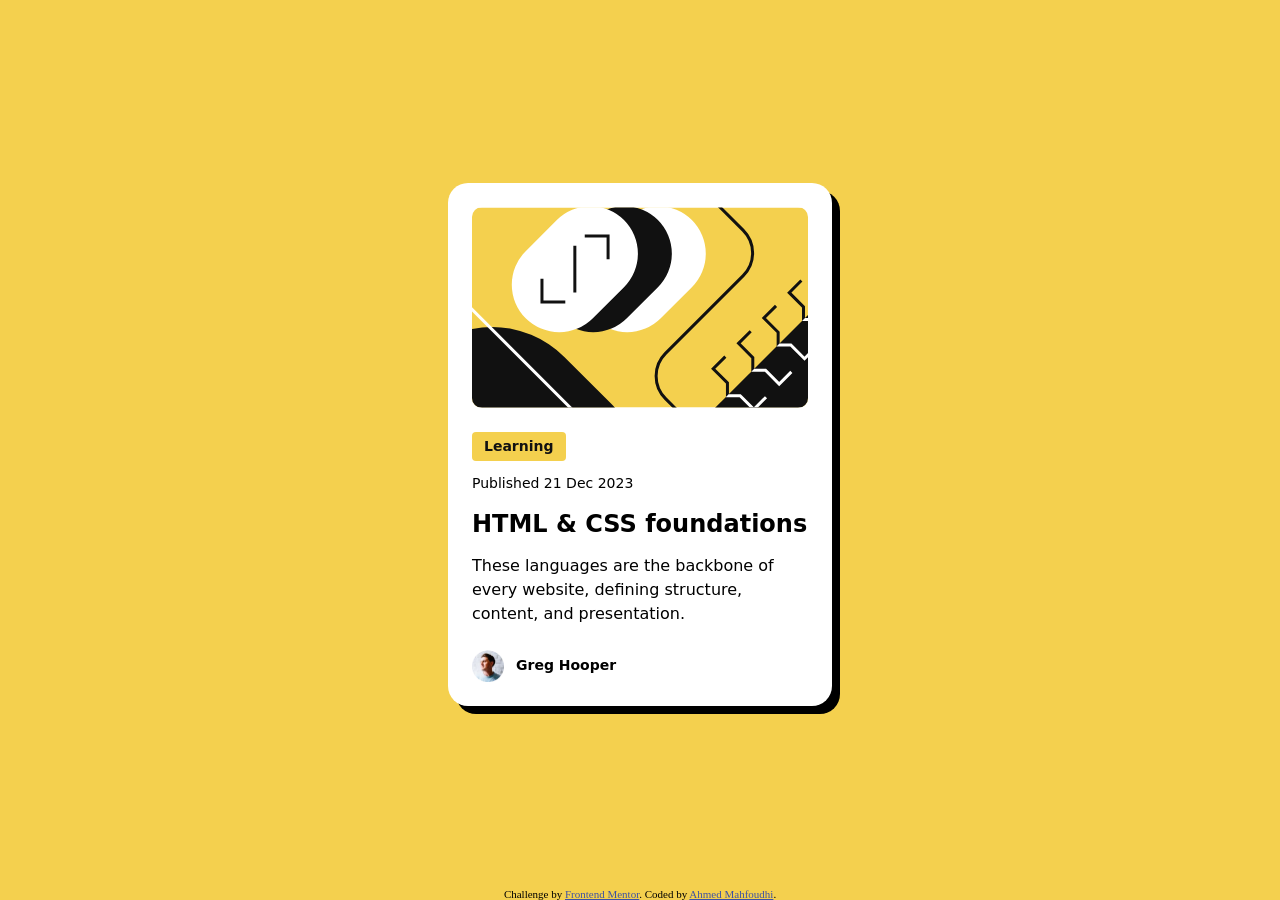
==== blog-preview-card/index.html @ 6bebb0c0 "feat: add blog preview card challenge" ====
<!DOCTYPE html>
<html lang="en">
<head>
  <meta charset="UTF-8">
  <meta name="viewport" content="width=device-width, initial-scale=1.0"> <!-- displays site properly based on user's device -->

  <link rel="icon" type="image/png" sizes="32x32" href="./assets/images/favicon-32x32.png">
  <link rel="stylesheet" href="style.css">
  
  <title>Frontend Mentor | Blog preview card</title>

  <!-- Feel free to remove these styles or customise in your own stylesheet 👍 -->
  <style>
    .attribution { font-size: 11px; text-align: center; }
    .attribution a { color: hsl(228, 45%, 44%); }
  </style>
</head>
<body>

  <div class="card">
    <img class="card-img" src="./assets/images/illustration-article.svg"/>
    <div class="card-content">
      <p><span class="card-label type-caption-strong">Learning </span></p>

      <p class="type-caption">Published 21 Dec 2023</p>

      <h2 class="type-display">HTML & CSS foundations</h2>

      <p class="type-body">These languages are the backbone of every website, defining structure, content, and presentation.</p>
    </div>
    <div class="author">
      <img src="./assets/images/image-avatar.webp" height="32" width="32"/>
      <span class="type-caption-strong">Greg Hooper</span>
    </div>
    
  </div>

  
  <div class="attribution">
    Challenge by <a href="https://www.frontendmentor.io?ref=challenge" target="_blank">Frontend Mentor</a>. 
    Coded by <a href="https://www.linkedin.com/in/ahmed-mahfoudhi">Ahmed Mahfoudhi</a>.
  </div>
</body>
</html>
---- blog-preview-card/style.css ----
:root {
    --primary-color: #F4D04E;
    --gray-950: #111111;
    --gray-500: #6B6B6B;
    --white: #FFFFFF;


    --spacing-300: 24px;
    --spacing-150: 12px;
    --spacing-100: 8px;
    --spacing-50: 4px;

    --font-family-sans: "Figtree", system-ui, -apple-system, "Segoe UI", Roboto, Arial, sans-serif;

    --fw-medium: 500;
    --fw-extrabold: 800;

    --lh-150: 1.5;

    --ls-0: 0;

    --fs-24: 24px;
    --fs-16: 16px;
    --fs-14: 14px;
}

*, *::before, *::after{
    margin: 0;
    padding: 0;
    box-sizing: border-box;
}

body {
    background-color: var(--primary-color);
    min-height: 100vh;
    display: grid;
    place-items: center;
    grid-template-rows: 1fr auto;
}

.card {
    background-color: var(--white);
    padding: var(--spacing-300);
    width: 384px;
    margin: 0 auto;
    border-radius: 20px;
    display: flex;
    flex-direction: column;
    gap: var(--spacing-300);
    font-family: var(--font-family-sans);
    box-shadow: #000 8px 8px;
}


.card-img {
    border-radius: 10px;
}

.card-content {
    display: flex;
    flex-direction: column;
    gap: var(--spacing-150);
}

.card-content .card-label {
    background-color: var(--primary-color);
    display: inline-block;
    padding: var(--spacing-50) var(--spacing-150);
    border-radius: var(--spacing-50);
    font-weight: bold;
    color: var(--gray-950);
}

.card-content h2:hover{
  color: var(--primary-color);
  cursor: pointer;
}

.author {
    display: flex;
    align-items: center;
    gap: var(--spacing-150)
}

/* Utility classes */
/* text-preset-1**/
.type-display {
  font-weight: var(--fw-extrabold);
  font-size: var(--fs-24);
  line-height: var(--lh-150);
  letter-spacing: var(--ls-0);
}

/* text-preset-2**/
.type-body {
  font-weight: var(--fw-medium);
  font-size: var(--fs-16);
  line-height: var(--lh-150);
  letter-spacing: var(--ls-0);
}

/* text-preset-3**/
.type-caption {
  font-weight: var(--fw-medium);
  font-size: var(--fs-14);
  line-height: var(--lh-150);
  letter-spacing: var(--ls-0);
}


/* text-preset-3-bold**/
.type-caption-strong {
  font-weight: var(--fw-extrabold);
  font-size: var(--fs-14);
  line-height: var(--lh-150);
  letter-spacing: var(--ls-0);
}
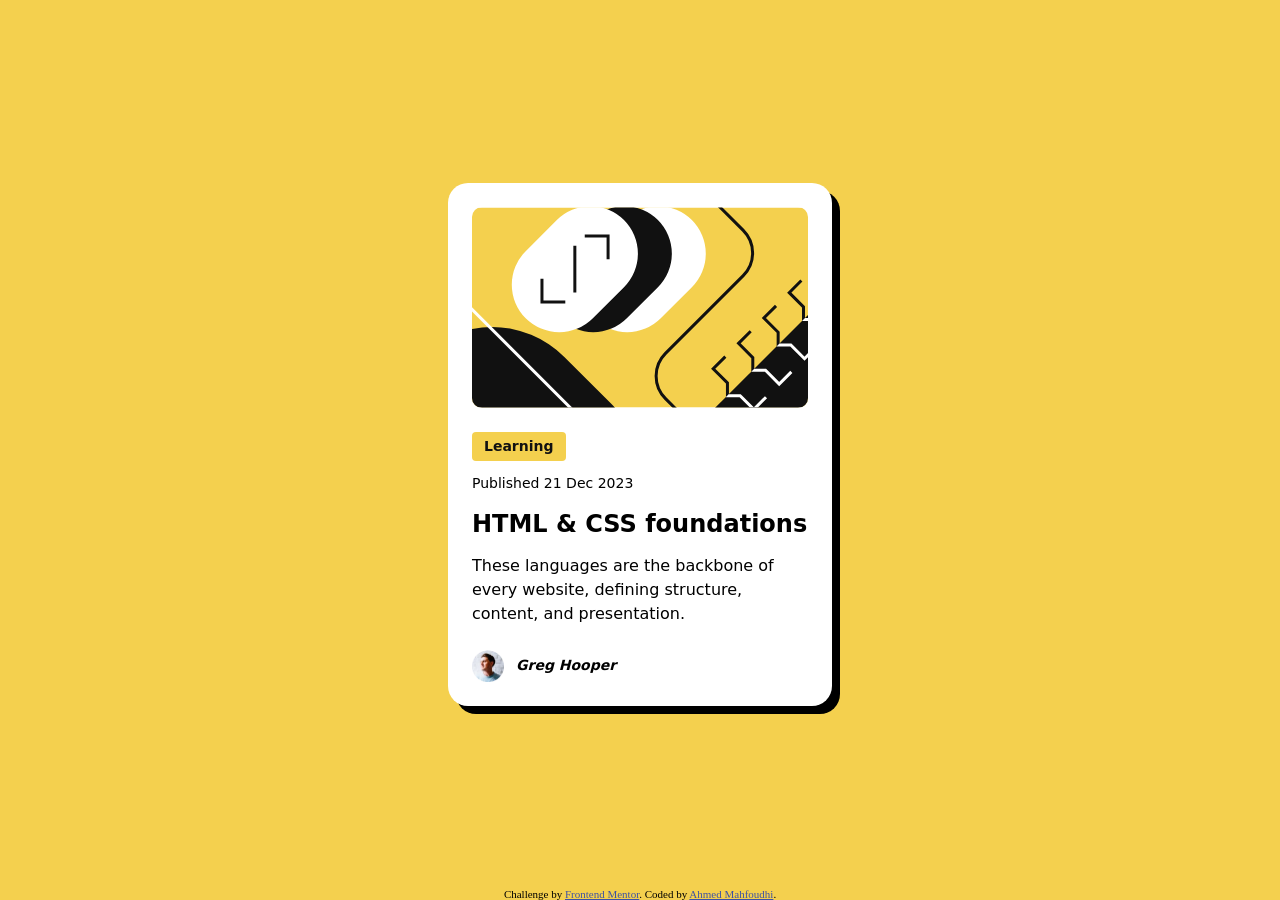
==== commit 0aa3ac70: "feat: enhance accessibility and html semantic" ====
--- a/blog-preview-card/index.html
+++ b/blog-preview-card/index.html
@@ -17,28 +17,31 @@
 </head>
 <body>
 
-  <div class="card">
-    <img class="card-img" src="./assets/images/illustration-article.svg"/>
-    <div class="card-content">
-      <p><span class="card-label type-caption-strong">Learning </span></p>
+  <main>
+    <article class="card">
+      <img class="card-img" src="./assets/images/illustration-article.svg" alt="Colorful illustration representing HTML and CSS coding"/>
+      <div class="card-content">
+        <p><span class="card-label type-caption-strong" role="text">Learning</span></p>
 
-      <p class="type-caption">Published 21 Dec 2023</p>
+        <p class="type-caption">
+          <time datetime="2023-12-21">Published 21 Dec 2023</time>
+        </p>
 
-      <h2 class="type-display">HTML & CSS foundations</h2>
+        <h1 class="type-display">HTML & CSS foundations</h1>
 
-      <p class="type-body">These languages are the backbone of every website, defining structure, content, and presentation.</p>
-    </div>
-    <div class="author">
-      <img src="./assets/images/image-avatar.webp" height="32" width="32"/>
-      <span class="type-caption-strong">Greg Hooper</span>
-    </div>
-    
-  </div>
+        <p class="type-body">These languages are the backbone of every website, defining structure, content, and presentation.</p>
+      </div>
+      <address class="author">
+        <img src="./assets/images/image-avatar.webp" alt="Greg Hooper's profile picture" height="32" width="32"/>
+        <span class="type-caption-strong">Greg Hooper</span>
+      </address>
+    </article>
+  </main>
 
   
-  <div class="attribution">
-    Challenge by <a href="https://www.frontendmentor.io?ref=challenge" target="_blank">Frontend Mentor</a>. 
-    Coded by <a href="https://www.linkedin.com/in/ahmed-mahfoudhi">Ahmed Mahfoudhi</a>.
-  </div>
+  <footer class="attribution">
+    Challenge by <a href="https://www.frontendmentor.io?ref=challenge" target="_blank" rel="noopener noreferrer">Frontend Mentor</a>. 
+    Coded by <a href="https://www.linkedin.com/in/ahmed-mahfoudhi" target="_blank" rel="noopener noreferrer">Ahmed Mahfoudhi</a>.
+  </footer>
 </body>
 </html>
